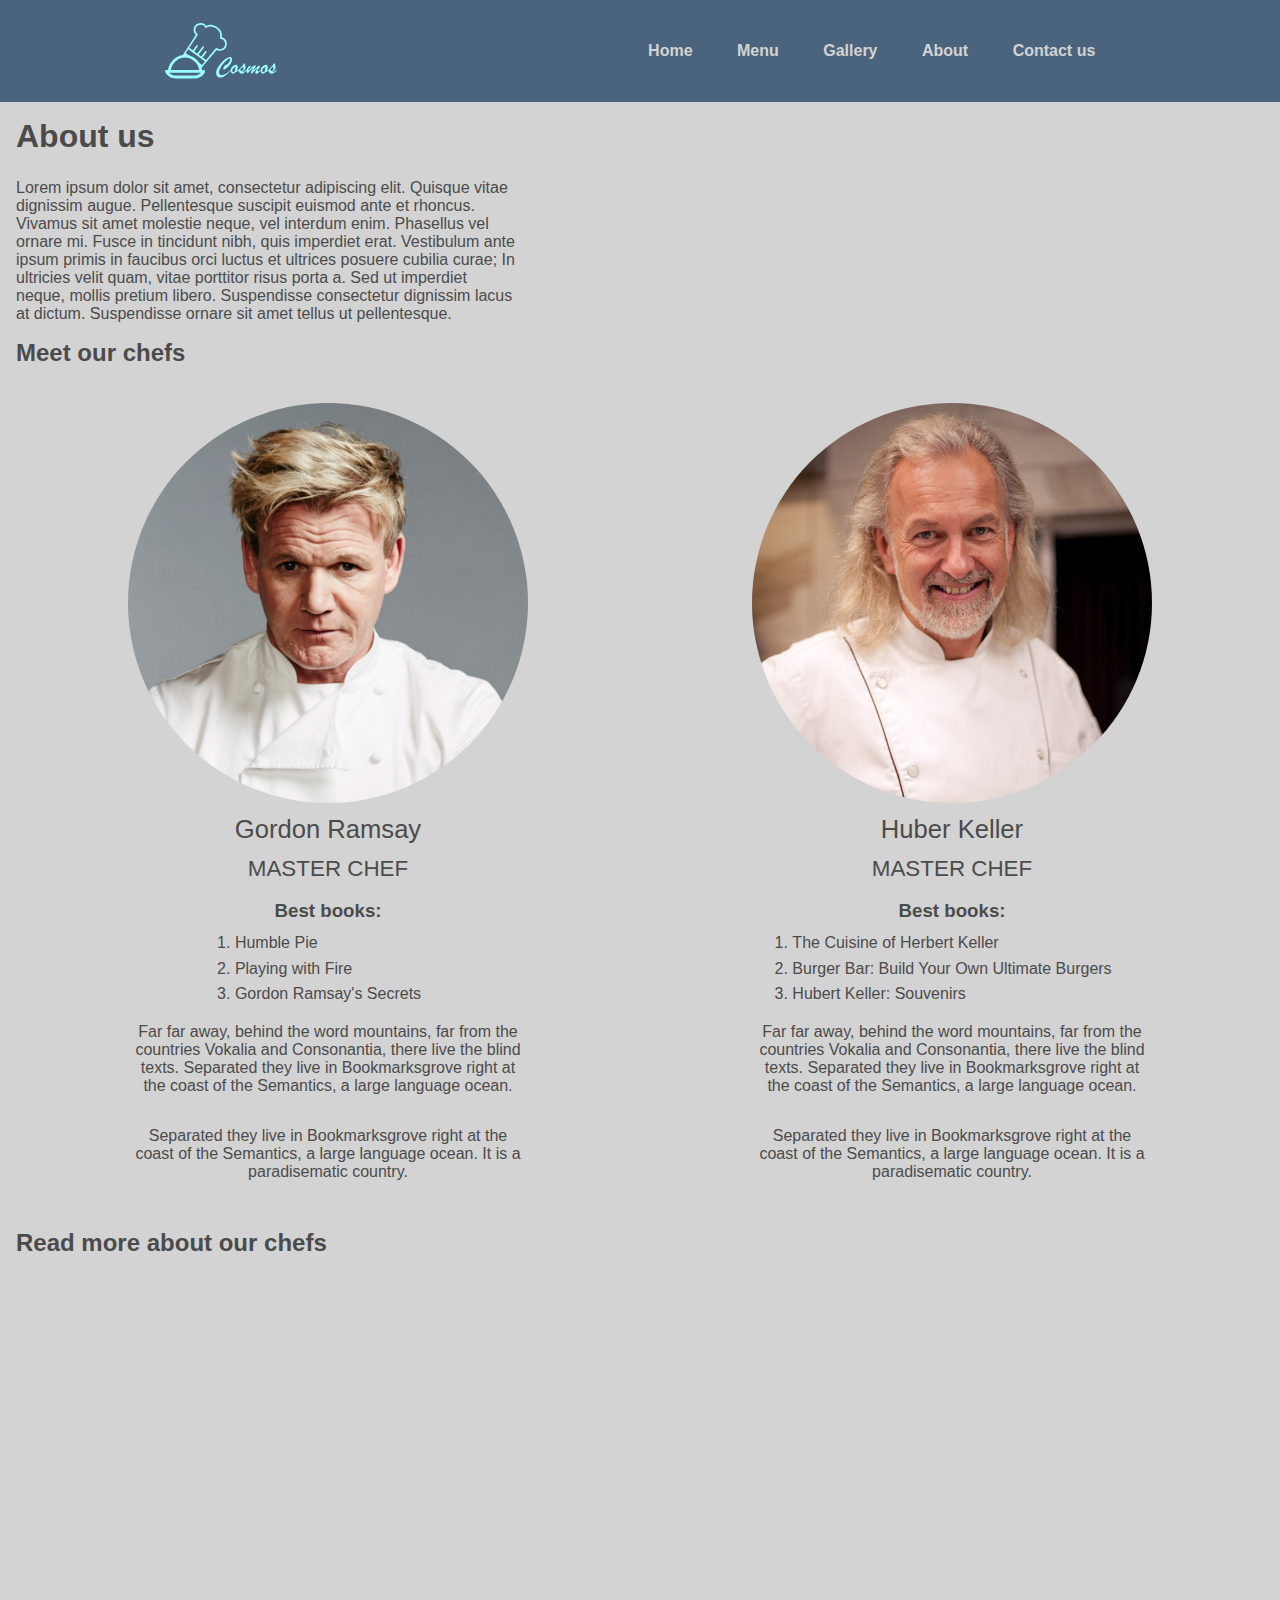
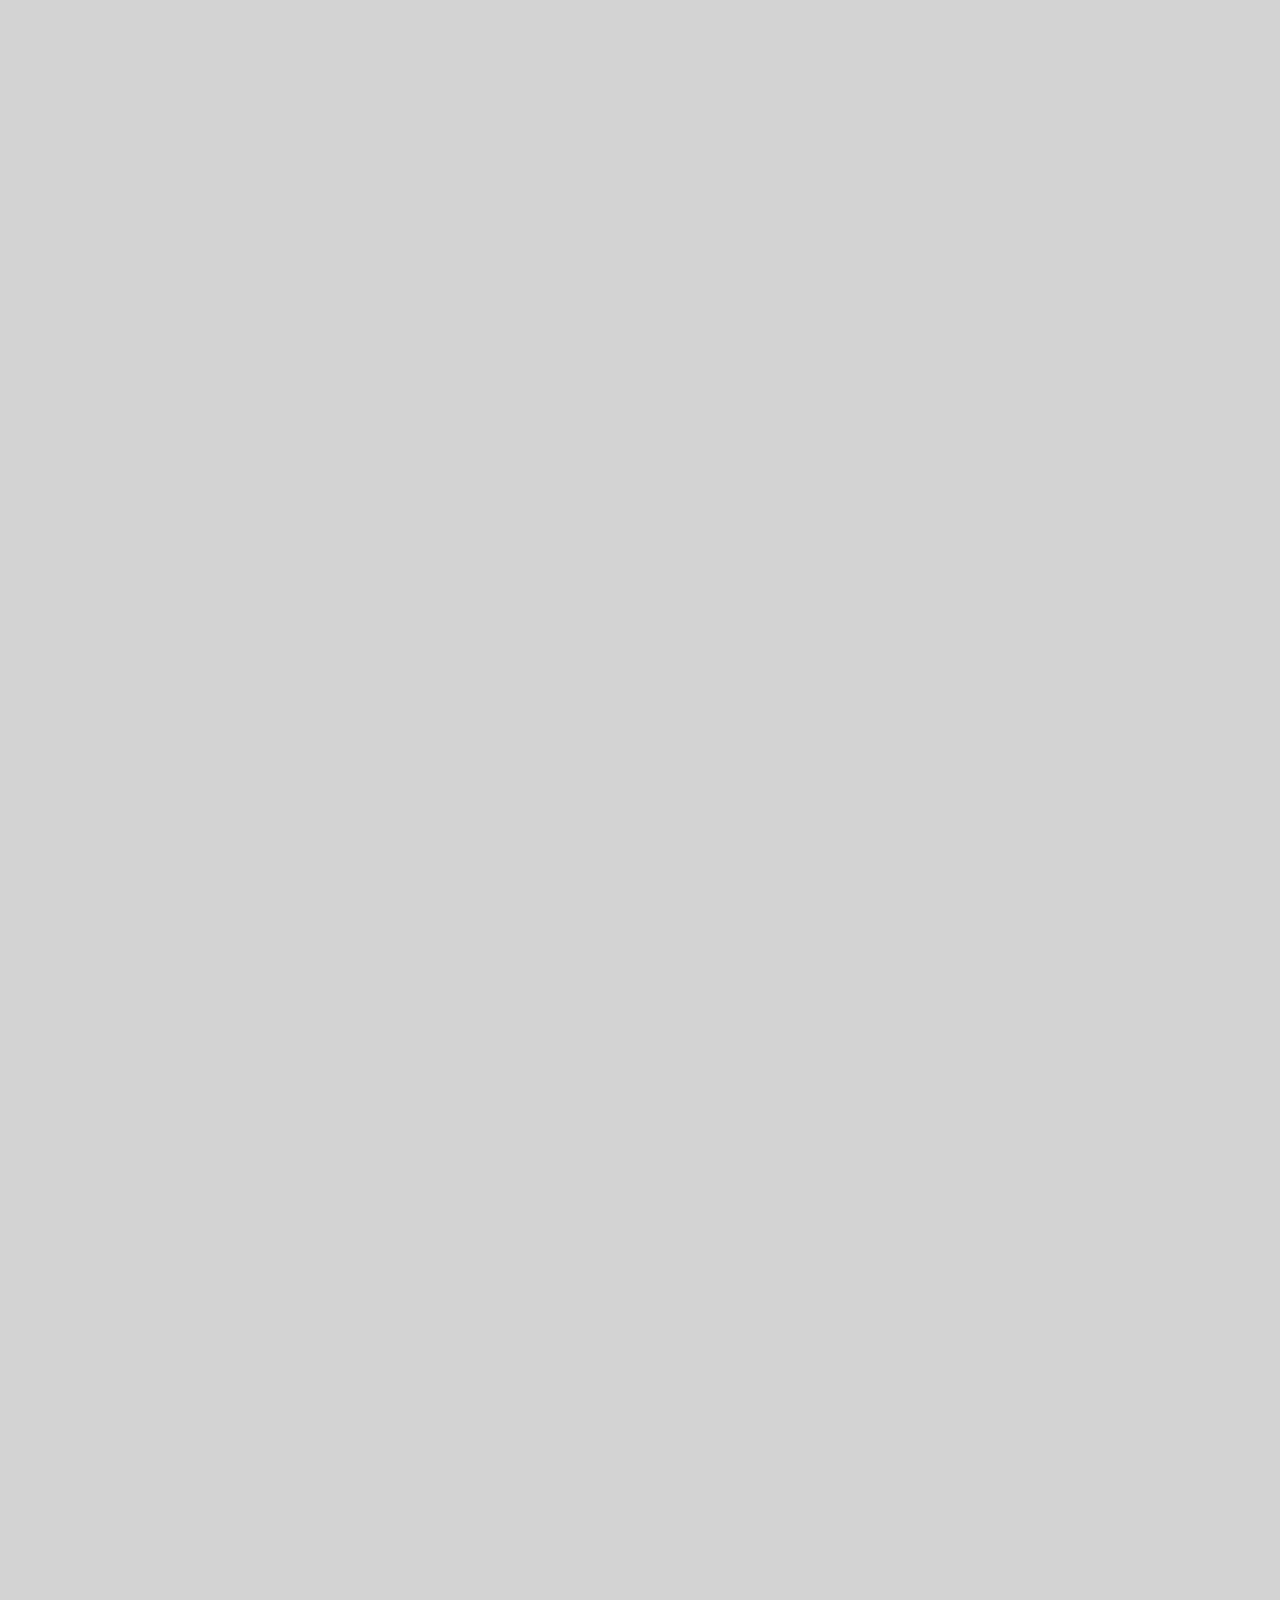
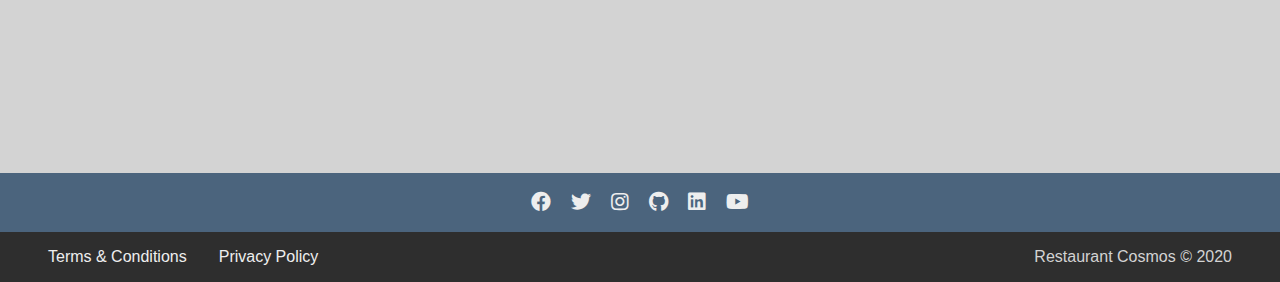
==== about.html @ d322d69a "Initial commit" ====
<!DOCTYPE html>
<html lang="en">
  <head>
    <meta charset="UTF-8" />
    <meta
      name="viewport"
      content="width=device-width, initial-scale=1.0, minimum-scale=1"
    />
    <!-- minimum-scale=1, maximum-scale=1 -->
    <!-- overflow on body and html elements is ignored -->
    <!-- this ensures that user can't zoom out/in -->
    <link rel="icon" href="/img/favicon.svg" type="image/svg+xml" />
    <link
      rel="stylesheet"
      href="https://cdnjs.cloudflare.com/ajax/libs/font-awesome/5.13.0/css/all.min.css"
    />
    <link rel="stylesheet" href="/css/main.css" />
    <link rel="stylesheet" href="/css/about.css" />
    <title>Cosmos Restaurant | About</title>
  </head>
  <body>
    <div class="main">
      <header>
        <div class="logo">
          <a href="/">
            <img style="width: 150px;" src="/img/logo.svg" alt="logo" />
          </a>
        </div>
        <nav>
          <ul>
            <li><a href="/">Home</a></li>
            <li><a href="/menu.html">Menu</a></li>
            <li><a href="/gallery.html">Gallery</a></li>
            <li><a href="/about.html">About</a></li>
            <li><a href="/contact.html">Contact us</a></li>
          </ul>
        </nav>
        <div id="hamburger">
          <span class="hamburger-inner"></span>
        </div>
      </header>
      <div class="content">
        <h1>About us</h1>
        <div class="about">
          <p>
            Lorem ipsum dolor sit amet, consectetur adipiscing elit. Quisque
            vitae dignissim augue. Pellentesque suscipit euismod ante et
            rhoncus. Vivamus sit amet molestie neque, vel interdum enim.
            Phasellus vel ornare mi. Fusce in tincidunt nibh, quis imperdiet
            erat. Vestibulum ante ipsum primis in faucibus orci luctus et
            ultrices posuere cubilia curae; In ultricies velit quam, vitae
            porttitor risus porta a. Sed ut imperdiet neque, mollis pretium
            libero. Suspendisse consectetur dignissim lacus at dictum.
            Suspendisse ornare sit amet tellus ut pellentesque.
          </p>
        </div>
        <h2>Meet our chefs</h2>
        <div class="chefs">
          <div class="chef">
            <figure>
              <img width="128" height="128" src="/img/chef1.jpg" alt="chef 1" />
              <figcaption>Gordon Ramsay</figcaption>
              <span>MASTER CHEF</span>
            </figure>
            <h3>Best books:</h3>
            <ol>
              <li>Humble Pie</li>
              <li>Playing with Fire</li>
              <li>Gordon Ramsay's Secrets</li>
            </ol>
            <p>
              Far far away, behind the word mountains, far from the countries
              Vokalia and Consonantia, there live the blind texts. Separated
              they live in Bookmarksgrove right at the coast of the Semantics, a
              large language ocean.
            </p>
            <p>
              Separated they live in Bookmarksgrove right at the coast of the
              Semantics, a large language ocean. It is a paradisematic country.
            </p>
          </div>
          <div class="chef">
            <figure>
              <img width="128" height="128" src="/img/chef2.jpg" alt="chef 1" />
              <figcaption>Huber Keller</figcaption>
              <span>MASTER CHEF</span>
            </figure>
            <h3>Best books:</h3>
            <ol>
              <li>The Cuisine of Herbert Keller</li>
              <li>Burger Bar: Build Your Own Ultimate Burgers</li>
              <li>Hubert Keller: Souvenirs</li>
            </ol>
            <p>
              Far far away, behind the word mountains, far from the countries
              Vokalia and Consonantia, there live the blind texts. Separated
              they live in Bookmarksgrove right at the coast of the Semantics, a
              large language ocean.
            </p>
            <p>
              Separated they live in Bookmarksgrove right at the coast of the
              Semantics, a large language ocean. It is a paradisematic country.
            </p>
          </div>
        </div>
        <h2>Read more about our chefs</h2>
        <div class="frames">
          <iframe
            src="https://en.wikipedia.org/wiki/Gordon_Ramsay"
            frameborder="0"
            height="1000"
            width="800"
          ></iframe>
          <iframe
            src="https://en.wikipedia.org/wiki/Hubert_Keller"
            frameborder="0"
            height="1000"
            width="800"
          ></iframe>
        </div>
      </div>
    </div>
    <footer>
      <div class="footer-social">
        <ul class="footer-social-list">
          <li>
            <a href="https://facebook.com"><i class="fab fa-facebook"></i></a>
          </li>
          <li>
            <a href="https://twitter.com"><i class="fab fa-twitter"></i></a>
          </li>
          <li>
            <a href="https://instagram.com"><i class="fab fa-instagram"></i></a>
          </li>
          <li>
            <a href="https://github.com/ObradovicNikola"
              ><i class="fab fa-github"></i
            ></a>
          </li>
          <li>
            <a href="https://www.linkedin.com/in/nikola-obradovic-1b4702180/"
              ><i class="fab fa-linkedin"></i
            ></a>
          </li>
          <li>
            <a href="https://youtube.com"><i class="fab fa-youtube"></i></a>
          </li>
        </ul>
      </div>

      <div class="footer-legal">
        <ul class="footer-legal-list">
          <li><a href="/terms_conditions.html">Terms &amp; Conditions</a></li>
          <li><a href="/privacy_policy.html">Privacy Policy</a></li>
          <li>Restaurant Cosmos &copy; 2020</li>
        </ul>
      </div>
    </footer>
  </body>
  <script src="/js/main.js"></script>
</html>
---- css/main.css ----
body {
  display: flex;
  min-height: 100vh;
  flex-direction: column;
  overflow-x: hidden;
  color: lightgray;
  box-sizing: border-box;
  font-family: sans-serif;
}

*,
*::before,
*::after {
  font-family: inherit;
  box-sizing: inherit;
  margin: 0;
  padding: 0;
}

.main {
  flex-grow: 1;
  color: rgb(75, 75, 75);
  background: lightgrey;
}

ul {
  list-style: none;
}

header {
  background: #4b647d;
  display: flex;
  align-items: center;
  justify-content: space-around;
  padding: 16px 8px;
  font-weight: bold;
}

header ul li {
  display: inline-block;
  margin: 0 12px;
  padding: 0px;
  cursor: pointer;
  position: relative;
}

header ul li::after {
  content: "";
  position: absolute;
  height: 5px;
  background-color: #99ffff;
  bottom: -10px;
  left: 0;
  right: 110%;
  transition: right 0.3s ease;
}

header ul li:hover::after {
  right: 0;
}

header ul li a {
  padding: 8px;
}

header ul li a,
header ul li a:hover,
header ul li a:active,
header ul li a:visited {
  text-decoration: none;
  color: lightgrey;
}

#hamburger {
  padding: 10px;
  width: 60px;
  height: 60px;
  display: none;
  cursor: pointer;
  background-color: transparent;
  align-items: center;
  justify-content: center;
  position: relative;
}

#hamburger,
#hamburger:active {
  user-select: none;
  -moz-user-select: none;
  -khtml-user-select: none;
  -webkit-user-select: none;
  -o-user-select: none;
}

#hamburger .hamburger-inner,
#hamburger .hamburger-inner::before,
#hamburger .hamburger-inner::after {
  width: 40px;
  height: 5px;
  content: "";
  background-color: #99ffff;
  border-radius: 4px;
  position: absolute;
  transition: transform 0.3s ease;
}

#hamburger .hamburger-inner::before {
  top: -10px;
  transition-duration: 0.15s;
}

#hamburger .hamburger-inner::after {
  top: 10px;
}

#hamburger.is-active .hamburger-inner {
  transform: translate3d(0, 0, 0) rotate(45deg);
}

#hamburger.is-active .hamburger-inner::before,
#hamburger.is-active .hamburger-inner::after {
  top: 0;
  transform: translate3d(0, 0px, 0) rotate(90deg);
}

@media screen and (max-width: 1000px) {
  #hamburger {
    display: flex;
  }
  header {
    position: relative;
    justify-content: space-between;
    padding-left: 16px;
    padding-right: 16px;
  }

  header nav {
    position: absolute;
    background: #4b647d;
    top: 100%;
    right: 0;
    width: 100%;
    transform: translate(100%);
    opacity: 0;
    transition: all 0.4s ease;
    z-index: 999;
  }

  header nav.is-active {
    transform: translate(0);
    opacity: 1;
  }

  header nav ul li {
    font-size: 1.4em;
    padding: 0;
    margin: 0;
    width: 100%;
    text-align: center;
    position: relative;
    border-top: 2px solid #6b7db3;
  }

  /* display links width 100% on mobile */
  header nav ul li a {
    display: block;
    font-size: inherit;
    line-height: 3rem;
    padding: 10px;
    width: 100%;
    padding: 0;
  }
}

.content {
  padding: 16px;
}

footer {
  background-color: #4b647d;
}

footer a {
  text-decoration: none;
  color: #eee;
}

a:hover {
  text-decoration: underline;
}

.footer-social-list {
  display: flex;
  justify-content: center;
  margin: 18px 0;
}

.footer-social-list li {
  margin: 0 10px;
  font-size: 1.25rem;
}

.footer-social-list li a:hover {
  color: #99ffff;
}

.footer-legal {
  padding: 16px 32px;
  background-color: rgb(46, 46, 46);
}

.footer-legal-list {
  display: flex;
  flex-wrap: wrap;
}

.footer-legal-list li {
  margin: 0 16px;
  white-space: nowrap;
}

/* one before the last child */
.footer-legal-list li:nth-last-child(2) {
  flex-grow: 1;
}

button {
  border: none;
  padding: 8px;
}

input {
  padding: 8px;
}
---- css/about.css ----
.about p {
  margin: 24px 0;
  margin-bottom: 16px;
  max-width: 500px;
}

h2 {
  margin-bottom: 36px;
}

.chefs {
  display: flex;
  justify-content: space-around;
  margin-bottom: 16px;
}

.chef {
  display: flex;
  flex-direction: column;
  justify-content: center;
  align-items: center;
}

.chef figure {
  display: flex;
  flex-direction: column;
  align-items: center;
  min-width: 550px;
}

.chef figure img {
  text-align: center;
  height: 400px;
  width: 400px;
  border-radius: 50%;
  object-fit: cover;
  object-position: top;
}

.chef figure figcaption {
  font-size: 1.6em;
  font-weight: 500;
  margin: 12px 0;
}
.chef figure span {
  text-align: center;
  font-size: 1.4em;
  margin-bottom: 18px;
}

.chef p {
  max-width: 300px;
}

.chef h3 {
  margin-bottom: 8px;
}

.chef ol {
  line-height: 1.6em;
  margin-bottom: 16px;
}

.chef p {
  max-width: 400px;
  text-align: center;
  margin-bottom: 32px;
}

@media screen and (max-width: 1000px) {
  .chefs {
    flex-wrap: wrap;
  }

  .chef figure img {
    width: 300px;
    height: 300px;
  }

  .chef h3,
  .chef ol {
    font-size: 0.8em;
  }

  .chef p {
    width: 300px;
  }
}

.frames {
  display: flex;
  justify-content: space-between;
}

.frames iframe {
  margin: 16px auto;
}

@media screen and (max-width: 1670px) {
  .frames {
    flex-wrap: wrap;
    align-items: center;
  }
}
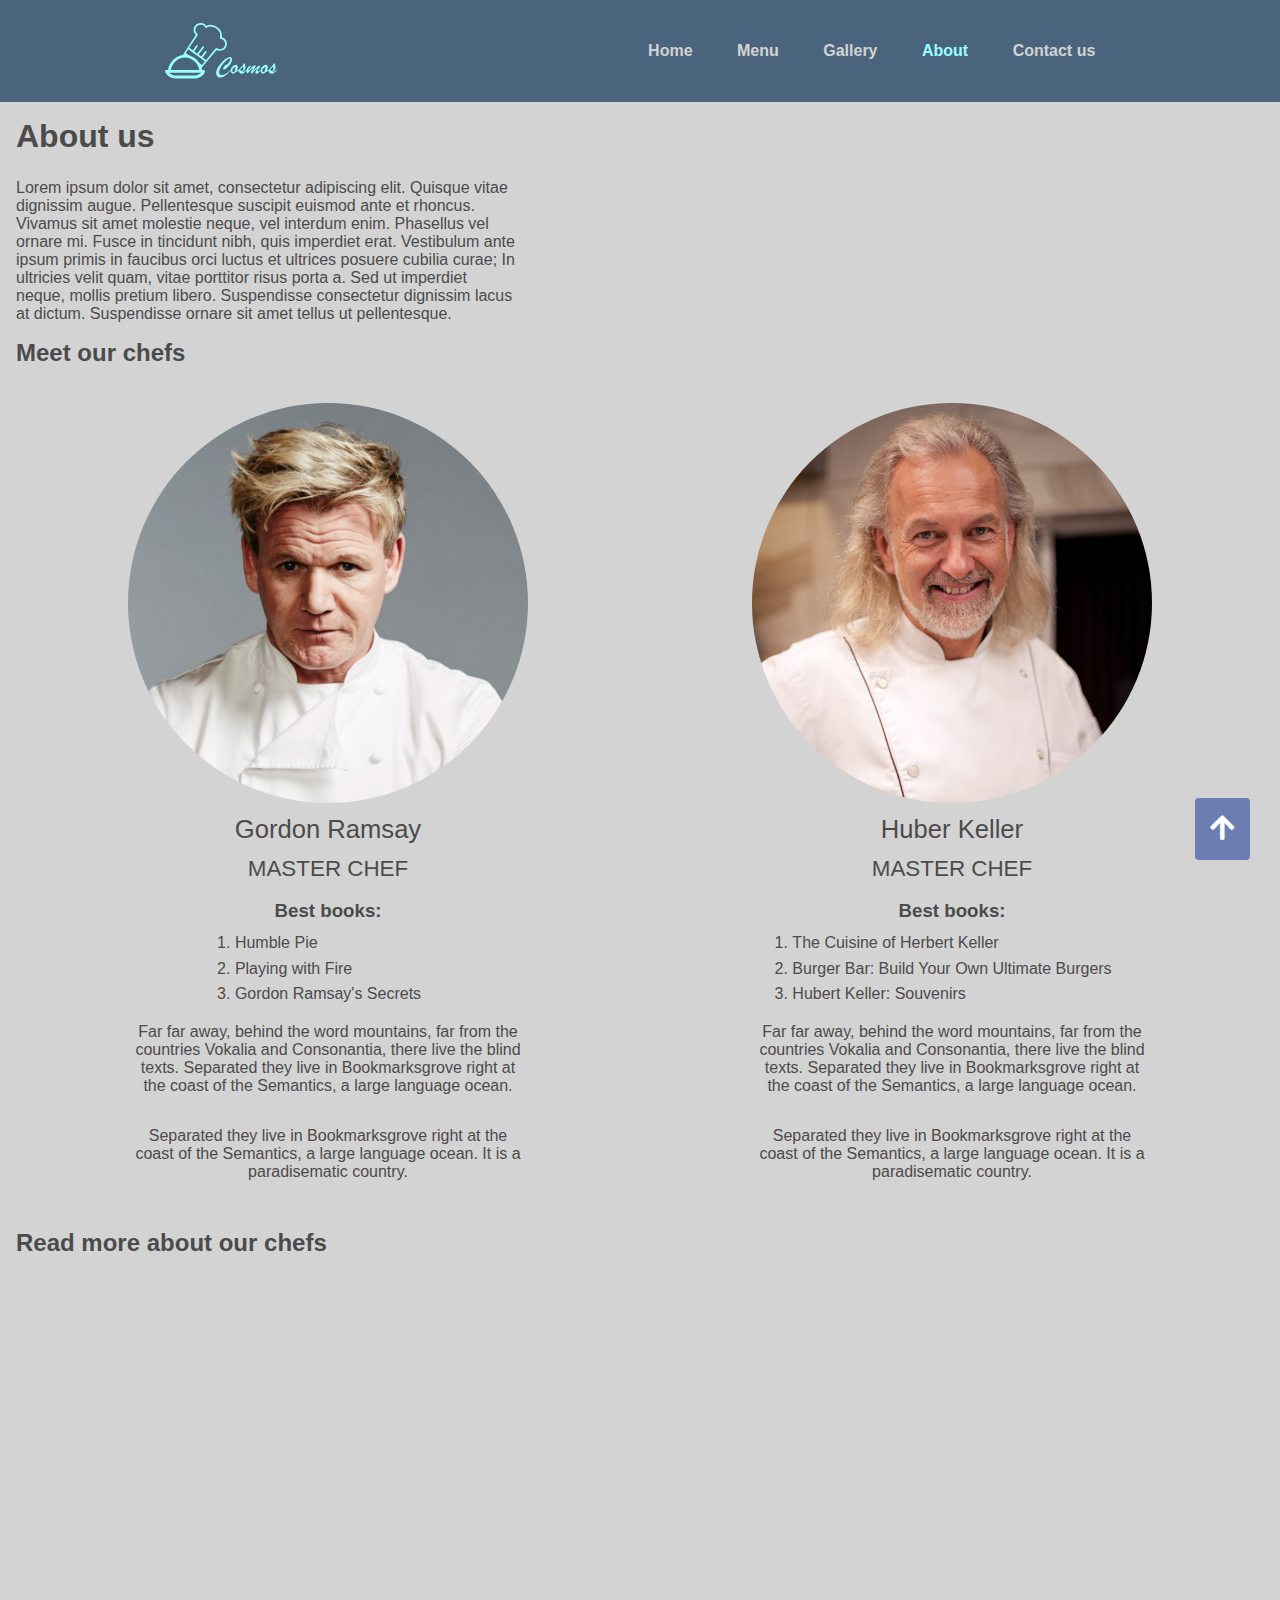
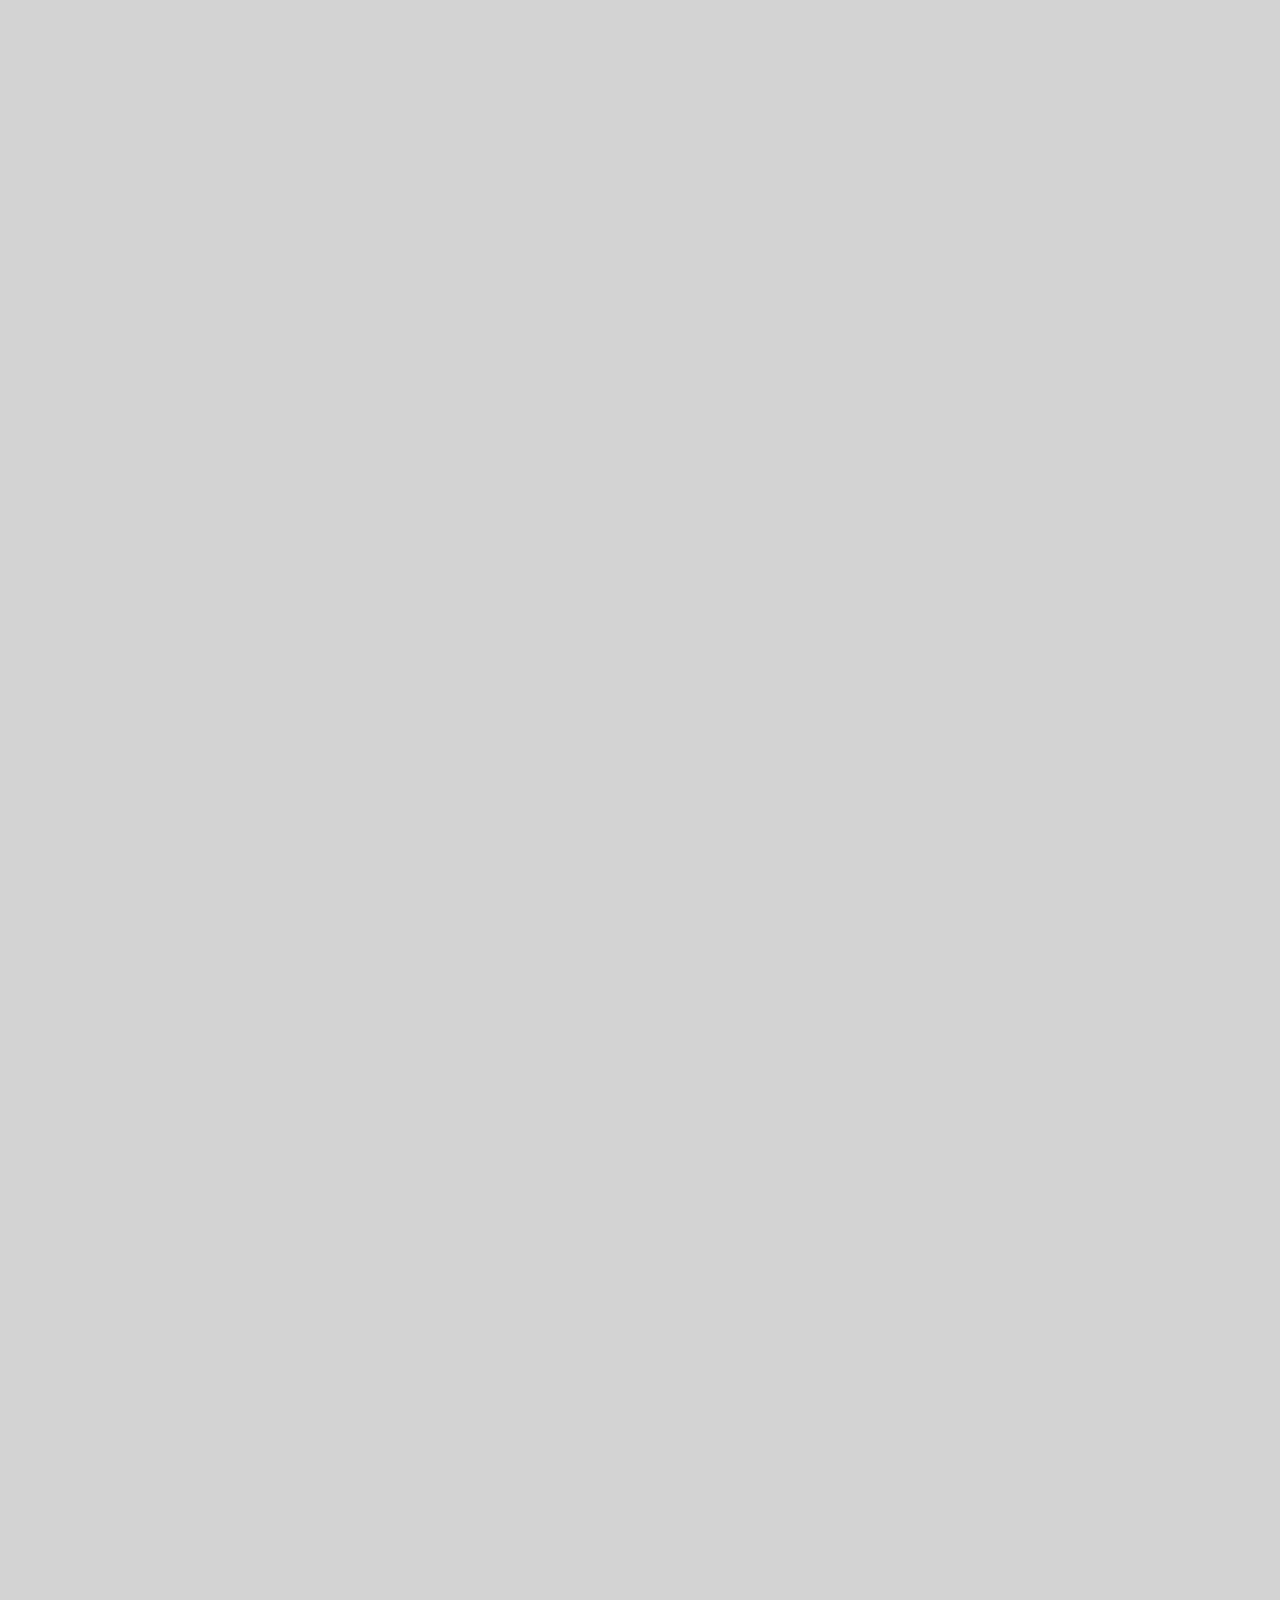
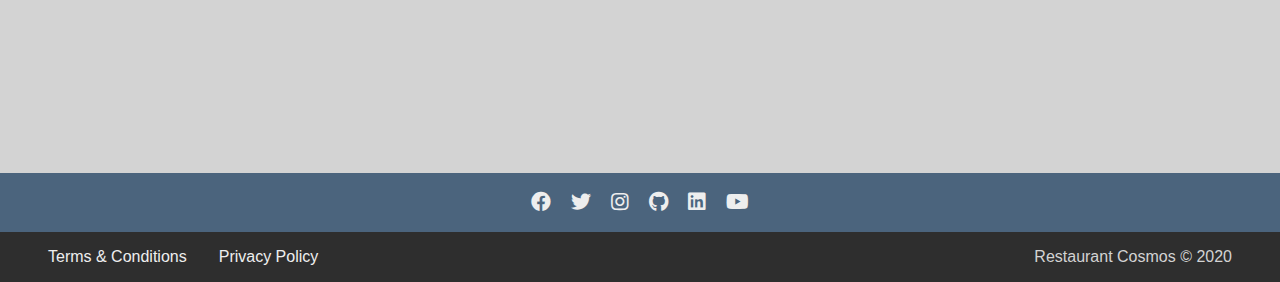
==== commit 487ab487: "Updated for css project" ====
--- a/about.html
+++ b/about.html
@@ -1,161 +1,147 @@
 <!DOCTYPE html>
 <html lang="en">
-  <head>
-    <meta charset="UTF-8" />
-    <meta
-      name="viewport"
-      content="width=device-width, initial-scale=1.0, minimum-scale=1"
-    />
-    <!-- minimum-scale=1, maximum-scale=1 -->
-    <!-- overflow on body and html elements is ignored -->
-    <!-- this ensures that user can't zoom out/in -->
-    <link rel="icon" href="/img/favicon.svg" type="image/svg+xml" />
-    <link
-      rel="stylesheet"
-      href="https://cdnjs.cloudflare.com/ajax/libs/font-awesome/5.13.0/css/all.min.css"
-    />
-    <link rel="stylesheet" href="/css/main.css" />
-    <link rel="stylesheet" href="/css/about.css" />
-    <title>Cosmos Restaurant | About</title>
-  </head>
-  <body>
-    <div class="main">
-      <header>
-        <div class="logo">
-          <a href="/">
-            <img style="width: 150px;" src="/img/logo.svg" alt="logo" />
-          </a>
-        </div>
-        <nav>
-          <ul>
-            <li><a href="/">Home</a></li>
-            <li><a href="/menu.html">Menu</a></li>
-            <li><a href="/gallery.html">Gallery</a></li>
-            <li><a href="/about.html">About</a></li>
-            <li><a href="/contact.html">Contact us</a></li>
-          </ul>
-        </nav>
-        <div id="hamburger">
-          <span class="hamburger-inner"></span>
-        </div>
-      </header>
-      <div class="content">
-        <h1>About us</h1>
-        <div class="about">
+
+<head>
+  <meta charset="UTF-8" />
+  <meta name="viewport" content="width=device-width, initial-scale=1.0, minimum-scale=1" />
+  <!-- minimum-scale=1, maximum-scale=1 -->
+  <!-- overflow on body and html elements is ignored -->
+  <!-- this ensures that user can't zoom out/in -->
+  <link rel="icon" href="img/favicon.svg" type="image/svg+xml" />
+  <link rel="stylesheet" href="https://cdnjs.cloudflare.com/ajax/libs/font-awesome/5.13.0/css/all.min.css" />
+  <link rel="stylesheet" href="css/main.css" />
+  <link rel="stylesheet" href="css/about.css" />
+  <title>Cosmos Restaurant | About</title>
+</head>
+
+<body>
+  <div class="main">
+    <header>
+      <div class="logo">
+        <a href="index.html">
+          <img style="width: 150px;" src="img/logo.svg" alt="logo" />
+        </a>
+      </div>
+      <nav>
+        <ul>
+          <li><a href="index.html">Home</a></li>
+          <li><a href="menu.html">Menu</a></li>
+          <li><a href="gallery.html">Gallery</a></li>
+          <li><a style="color: #99ffff;" href="about.html">About</a></li>
+          <li><a href="contact.html">Contact us</a></li>
+        </ul>
+      </nav>
+      <div id="hamburger">
+        <span class="hamburger-inner"></span>
+      </div>
+    </header>
+    <div class="content">
+      <h1>About us</h1>
+      <div class="about">
+        <p>
+          Lorem ipsum dolor sit amet, consectetur adipiscing elit. Quisque
+          vitae dignissim augue. Pellentesque suscipit euismod ante et
+          rhoncus. Vivamus sit amet molestie neque, vel interdum enim.
+          Phasellus vel ornare mi. Fusce in tincidunt nibh, quis imperdiet
+          erat. Vestibulum ante ipsum primis in faucibus orci luctus et
+          ultrices posuere cubilia curae; In ultricies velit quam, vitae
+          porttitor risus porta a. Sed ut imperdiet neque, mollis pretium
+          libero. Suspendisse consectetur dignissim lacus at dictum.
+          Suspendisse ornare sit amet tellus ut pellentesque.
+        </p>
+      </div>
+      <h2>Meet our chefs</h2>
+      <div class="chefs">
+        <div class="chef">
+          <figure>
+            <img width="128" height="128" src="img/chef1.jpg" alt="chef 1" />
+            <figcaption>Gordon Ramsay</figcaption>
+            <span>MASTER CHEF</span>
+          </figure>
+          <h3>Best books:</h3>
+          <ol>
+            <li>Humble Pie</li>
+            <li>Playing with Fire</li>
+            <li>Gordon Ramsay's Secrets</li>
+          </ol>
           <p>
-            Lorem ipsum dolor sit amet, consectetur adipiscing elit. Quisque
-            vitae dignissim augue. Pellentesque suscipit euismod ante et
-            rhoncus. Vivamus sit amet molestie neque, vel interdum enim.
-            Phasellus vel ornare mi. Fusce in tincidunt nibh, quis imperdiet
-            erat. Vestibulum ante ipsum primis in faucibus orci luctus et
-            ultrices posuere cubilia curae; In ultricies velit quam, vitae
-            porttitor risus porta a. Sed ut imperdiet neque, mollis pretium
-            libero. Suspendisse consectetur dignissim lacus at dictum.
-            Suspendisse ornare sit amet tellus ut pellentesque.
+            Far far away, behind the word mountains, far from the countries
+            Vokalia and Consonantia, there live the blind texts. Separated
+            they live in Bookmarksgrove right at the coast of the Semantics, a
+            large language ocean.
+          </p>
+          <p>
+            Separated they live in Bookmarksgrove right at the coast of the
+            Semantics, a large language ocean. It is a paradisematic country.
           </p>
         </div>
-        <h2>Meet our chefs</h2>
-        <div class="chefs">
-          <div class="chef">
-            <figure>
-              <img width="128" height="128" src="/img/chef1.jpg" alt="chef 1" />
-              <figcaption>Gordon Ramsay</figcaption>
-              <span>MASTER CHEF</span>
-            </figure>
-            <h3>Best books:</h3>
-            <ol>
-              <li>Humble Pie</li>
-              <li>Playing with Fire</li>
-              <li>Gordon Ramsay's Secrets</li>
-            </ol>
-            <p>
-              Far far away, behind the word mountains, far from the countries
-              Vokalia and Consonantia, there live the blind texts. Separated
-              they live in Bookmarksgrove right at the coast of the Semantics, a
-              large language ocean.
-            </p>
-            <p>
-              Separated they live in Bookmarksgrove right at the coast of the
-              Semantics, a large language ocean. It is a paradisematic country.
-            </p>
-          </div>
-          <div class="chef">
-            <figure>
-              <img width="128" height="128" src="/img/chef2.jpg" alt="chef 1" />
-              <figcaption>Huber Keller</figcaption>
-              <span>MASTER CHEF</span>
-            </figure>
-            <h3>Best books:</h3>
-            <ol>
-              <li>The Cuisine of Herbert Keller</li>
-              <li>Burger Bar: Build Your Own Ultimate Burgers</li>
-              <li>Hubert Keller: Souvenirs</li>
-            </ol>
-            <p>
-              Far far away, behind the word mountains, far from the countries
-              Vokalia and Consonantia, there live the blind texts. Separated
-              they live in Bookmarksgrove right at the coast of the Semantics, a
-              large language ocean.
-            </p>
-            <p>
-              Separated they live in Bookmarksgrove right at the coast of the
-              Semantics, a large language ocean. It is a paradisematic country.
-            </p>
-          </div>
-        </div>
-        <h2>Read more about our chefs</h2>
-        <div class="frames">
-          <iframe
-            src="https://en.wikipedia.org/wiki/Gordon_Ramsay"
-            frameborder="0"
-            height="1000"
-            width="800"
-          ></iframe>
-          <iframe
-            src="https://en.wikipedia.org/wiki/Hubert_Keller"
-            frameborder="0"
-            height="1000"
-            width="800"
-          ></iframe>
+        <div class="chef">
+          <figure>
+            <img width="128" height="128" src="img/chef2.jpg" alt="chef 1" />
+            <figcaption>Huber Keller</figcaption>
+            <span>MASTER CHEF</span>
+          </figure>
+          <h3>Best books:</h3>
+          <ol>
+            <li>The Cuisine of Herbert Keller</li>
+            <li>Burger Bar: Build Your Own Ultimate Burgers</li>
+            <li>Hubert Keller: Souvenirs</li>
+          </ol>
+          <p>
+            Far far away, behind the word mountains, far from the countries
+            Vokalia and Consonantia, there live the blind texts. Separated
+            they live in Bookmarksgrove right at the coast of the Semantics, a
+            large language ocean.
+          </p>
+          <p>
+            Separated they live in Bookmarksgrove right at the coast of the
+            Semantics, a large language ocean. It is a paradisematic country.
+          </p>
         </div>
       </div>
+      <h2>Read more about our chefs</h2>
+      <div class="frames">
+        <iframe src="https://en.wikipedia.org/wiki/Gordon_Ramsay" frameborder="0" height="1000" width="800"></iframe>
+        <iframe src="https://en.wikipedia.org/wiki/Hubert_Keller" frameborder="0" height="1000" width="800"></iframe>
+      </div>
     </div>
-    <footer>
-      <div class="footer-social">
-        <ul class="footer-social-list">
-          <li>
-            <a href="https://facebook.com"><i class="fab fa-facebook"></i></a>
-          </li>
-          <li>
-            <a href="https://twitter.com"><i class="fab fa-twitter"></i></a>
-          </li>
-          <li>
-            <a href="https://instagram.com"><i class="fab fa-instagram"></i></a>
-          </li>
-          <li>
-            <a href="https://github.com/ObradovicNikola"
-              ><i class="fab fa-github"></i
-            ></a>
-          </li>
-          <li>
-            <a href="https://www.linkedin.com/in/nikola-obradovic-1b4702180/"
-              ><i class="fab fa-linkedin"></i
-            ></a>
-          </li>
-          <li>
-            <a href="https://youtube.com"><i class="fab fa-youtube"></i></a>
-          </li>
-        </ul>
-      </div>
+  </div>
 
-      <div class="footer-legal">
-        <ul class="footer-legal-list">
-          <li><a href="/terms_conditions.html">Terms &amp; Conditions</a></li>
-          <li><a href="/privacy_policy.html">Privacy Policy</a></li>
-          <li>Restaurant Cosmos &copy; 2020</li>
-        </ul>
-      </div>
-    </footer>
-  </body>
-  <script src="/js/main.js"></script>
-</html>
+  <div id="scrollToTop"><i class="fas fa-arrow-up"></i></div>
+
+  <footer>
+    <div class="footer-social">
+      <ul class="footer-social-list">
+        <li>
+          <a href="https://facebook.com"><i class="fab fa-facebook"></i></a>
+        </li>
+        <li>
+          <a href="https://twitter.com"><i class="fab fa-twitter"></i></a>
+        </li>
+        <li>
+          <a href="https://instagram.com"><i class="fab fa-instagram"></i></a>
+        </li>
+        <li>
+          <a href="https://github.com/ObradovicNikola"><i class="fab fa-github"></i></a>
+        </li>
+        <li>
+          <a href="https://www.linkedin.com/in/nikola-obradovic-1b4702180/"><i class="fab fa-linkedin"></i></a>
+        </li>
+        <li>
+          <a href="https://youtube.com"><i class="fab fa-youtube"></i></a>
+        </li>
+      </ul>
+    </div>
+
+    <div class="footer-legal">
+      <ul class="footer-legal-list">
+        <li><a href="terms_conditions.html">Terms &amp; Conditions</a></li>
+        <li><a href="privacy_policy.html">Privacy Policy</a></li>
+        <li>Restaurant Cosmos &copy; 2020</li>
+      </ul>
+    </div>
+  </footer>
+</body>
+<script src="js/main.js"></script>
+
+</html>--- a/css/main.css
+++ b/css/main.css
@@ -232,3 +232,22 @@
 input {
   padding: 8px;
 }
+
+#scrollToTop {
+  position: fixed;
+  bottom: 40px;
+  right: 30px;
+  z-index: 99;
+  font-size: 28px;
+  border: none;
+  background-color: #6b7db3;
+  color: white;
+  cursor: pointer;
+  padding: 15px;
+  border-radius: 4px;
+}
+
+#scrollToTop:hover {
+  background-color: #99ffff;
+  color: black;
+}